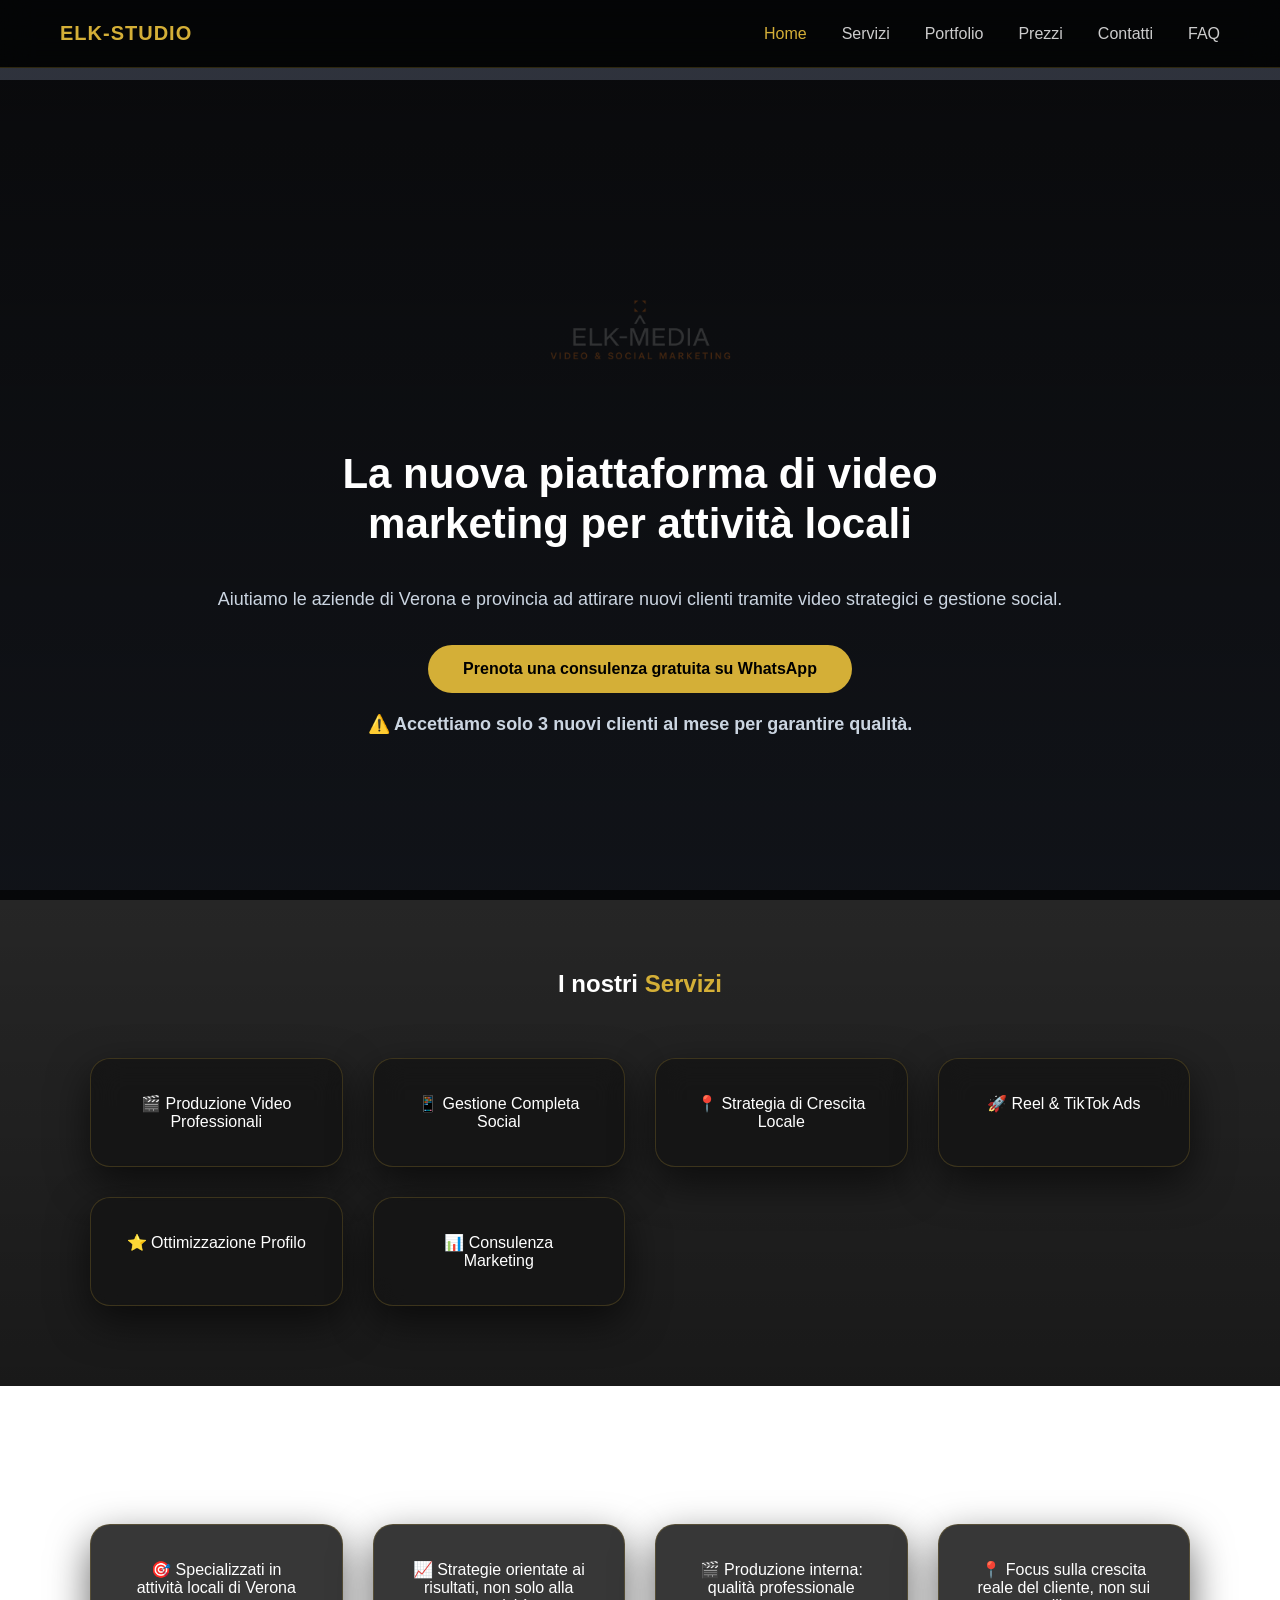
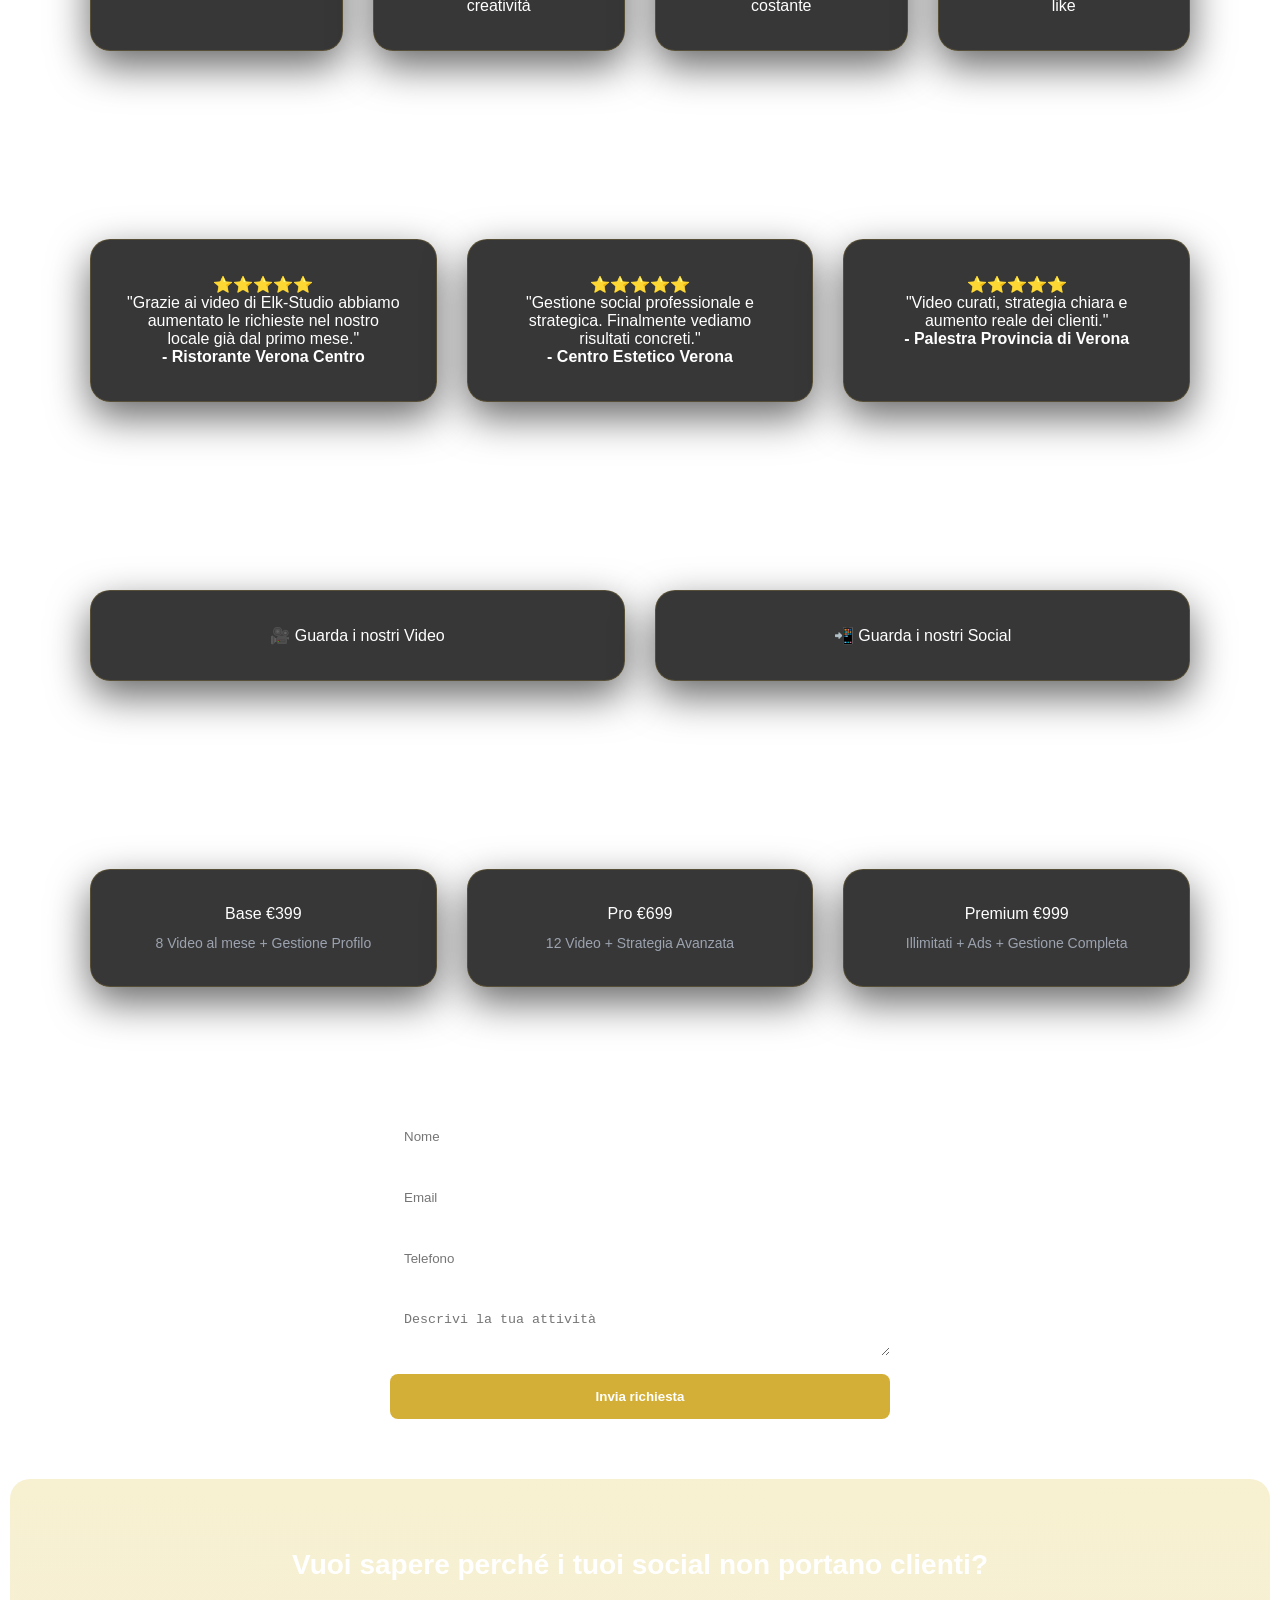
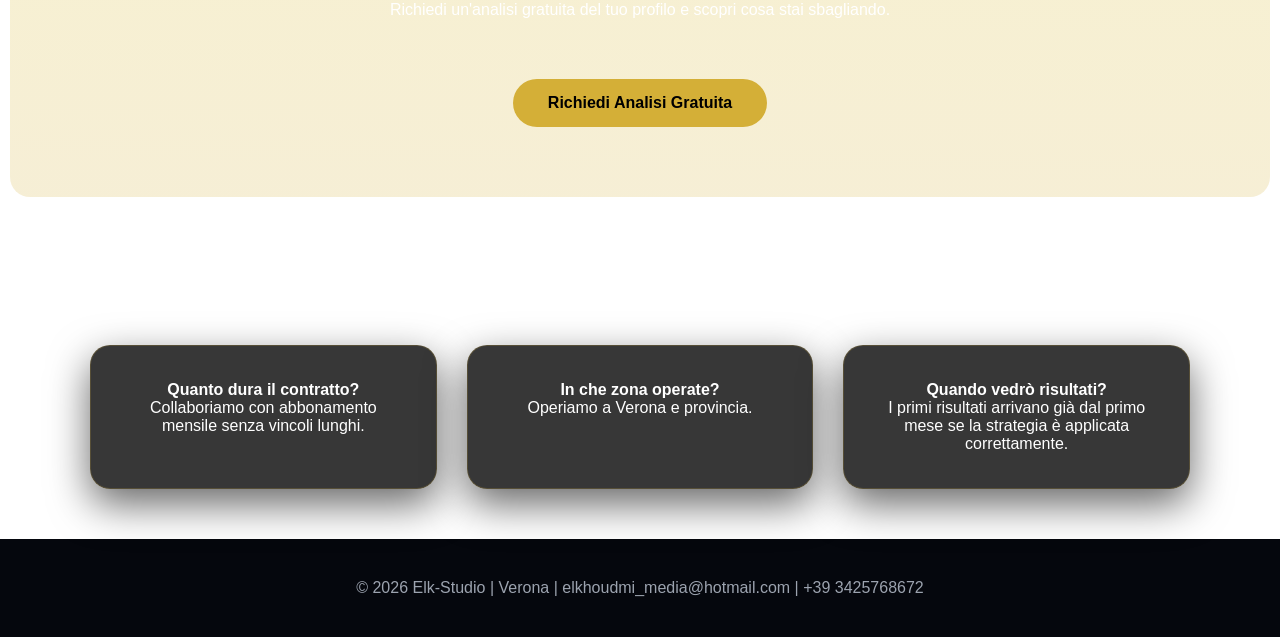
==== elk-studio-pro/index.html @ ca9f73fc "Add files via upload" ====
<!DOCTYPE html>
<html lang="it">
<head>
<meta charset="UTF-8">
<meta name="viewport" content="width=device-width, initial-scale=1.0">
<title>Elk-Studio | Video Marketing Verona</title>
<link rel="stylesheet" href="style.css">
</head>

<body>

<!-- NAVBAR -->
<nav class="navbar">
  <div class="nav-container">
    <div class="nav-left">
      <a href="#home" class="brand">ELK-STUDIO</a>
    </div>

    <ul class="nav-menu">
      <li><a href="#home" class="active">Home</a></li>
      <li><a href="#servizi">Servizi</a></li>
      <li><a href="#portfolio">Portfolio</a></li>
      <li><a href="#prezzi">Prezzi</a></li>
      <li><a href="#contact">Contatti</a></li>
      <li><a href="#faq">FAQ</a></li>
    </ul>
  </div>
</nav>

<!-- HERO -->
<section id="home" class="hero">
    <!-- Logo al centro, fuori dalla barra -->
    <div class="hero-logo-container">
      <img src="logo.png" alt="Elk-Studio" class="hero-logo">
    </div>

    <h1>La nuova piattaforma di video marketing per attività locali</h1>
    <p>Aiutiamo le aziende di Verona e provincia ad attirare nuovi clienti tramite video strategici e gestione social.</p>

    <a href="https://wa.me/393425768672?text=Ciao%20ELK,%20vorrei%20prenotare%20una%20consulenza%20gratuita" 
       class="btn">
       Prenota una consulenza gratuita su WhatsApp
    </a>
    <p class="urgent">⚠️ Accettiamo solo 3 nuovi clienti al mese per garantire qualità.</p>
</section>

<!-- SERVIZI -->
<section id="servizi" class="services">
    <h2>I nostri <span>Servizi</span></h2>
    <div class="grid">
        <div class="card">🎬 Produzione Video Professionali</div>
        <div class="card">📱 Gestione Completa Social</div>
        <div class="card">📍 Strategia di Crescita Locale</div>
        <div class="card">🚀 Reel & TikTok Ads</div>
        <div class="card">⭐ Ottimizzazione Profilo</div>
        <div class="card">📊 Consulenza Marketing</div>
    </div>
</section>

<!-- WHY -->
<section class="why">
    <h2>Perché scegliere Elk-Studio?</h2>
    <div class="grid">
        <div class="card">🎯 Specializzati in attività locali di Verona</div>
        <div class="card">📈 Strategie orientate ai risultati, non solo alla creatività</div>
        <div class="card">🎬 Produzione interna: qualità professionale costante</div>
        <div class="card">📍 Focus sulla crescita reale del cliente, non sui like</div>
    </div>
</section>

<!-- TESTIMONIALS -->
<section class="testimonials">
    <h2>Cosa dicono i nostri clienti</h2>
    <div class="grid">
        <div class="card">
            ⭐⭐⭐⭐⭐
            <p>"Grazie ai video di Elk-Studio abbiamo aumentato le richieste nel nostro locale già dal primo mese."</p>
            <strong>- Ristorante Verona Centro</strong>
        </div>

        <div class="card">
            ⭐⭐⭐⭐⭐
            <p>"Gestione social professionale e strategica. Finalmente vediamo risultati concreti."</p>
            <strong>- Centro Estetico Verona</strong>
        </div>

        <div class="card">
            ⭐⭐⭐⭐⭐
            <p>"Video curati, strategia chiara e aumento reale dei clienti."</p>
            <strong>- Palestra Provincia di Verona</strong>
        </div>
    </div>
</section>

<!-- PORTFOLIO -->
<section id="portfolio" class="portfolio">
    <h2>Portfolio</h2>
    <div class="grid">
        <a href="video.html" class="card link">🎥 Guarda i nostri Video</a>
        <a href="social.html" class="card link">📲 Guarda i nostri Social</a>
    </div>
</section>

<!-- PREZZI -->
<section id="prezzi" class="pricing">
    <h2>Piani Tariffari</h2>
    <div class="grid">
        <a href="base.html" class="price">Base €399<br><span>8 Video al mese + Gestione Profilo</span></a>
        <a href="pro.html" class="price">Pro €699<br><span>12 Video + Strategia Avanzata</span></a>
        <a href="premium.html" class="price">Premium €999<br><span>Illimitati + Ads + Gestione Completa</span></a>
    </div>
</section>

<!-- CONTATTI -->
<section id="contact" class="contact">
    <h2>Ti chiamiamo noi</h2>
    <form action="https://formsubmit.co/elkhoudmi_media@hotmail.com" method="POST">
        <input type="text" name="name" placeholder="Nome" required>
        <input type="email" name="email" placeholder="Email" required>
        <input type="text" name="phone" placeholder="Telefono" required>
        <textarea name="message" placeholder="Descrivi la tua attività"></textarea>
        <button type="submit">Invia richiesta</button>
    </form>
</section>

<!-- LEAD MAGNET -->
<section class="lead">
    <h2>Vuoi sapere perché i tuoi social non portano clienti?</h2>
    <p>Richiedi un'analisi gratuita del tuo profilo e scopri cosa stai sbagliando.</p>
    <a href="https://wa.me/393425768672?text=Ciao%20ELK,%20vorrei%20un%20analisi%20gratuita%20del%20mio%20profilo" class="btn">
        Richiedi Analisi Gratuita
    </a>
</section>

<!-- FAQ -->
<section id="faq" class="faq">
    <h2>FAQ</h2>
    <div class="grid">
        <div class="card">
            <strong>Quanto dura il contratto?</strong>
            <p>Collaboriamo con abbonamento mensile senza vincoli lunghi.</p>
        </div>
        <div class="card">
            <strong>In che zona operate?</strong>
            <p>Operiamo a Verona e provincia.</p>
        </div>
        <div class="card">
            <strong>Quando vedrò risultati?</strong>
            <p>I primi risultati arrivano già dal primo mese se la strategia è applicata correttamente.</p>
        </div>
    </div>
</section>

<!-- FOOTER -->
<footer>
    © 2026 Elk-Studio | Verona | elkhoudmi_media@hotmail.com | +39 3425768672
</footer>

<script src="script.js"></script>
</body>
</html>
---- elk-studio-pro/style.css ----
:root {
  --gold: #d4af37;
  --gold-light: #f1c94a;
  --dark: #0b0f1a;
  --dark-2: #111827;
  --card-bg: rgba(20, 20, 20, 0.85);
}
html {
  scroll-behavior: smooth;
}

* {
  margin: 0;
  padding: 0;
  box-sizing: border-box;
}

body {
  padding-top: 80px;
  font-family: Arial, Helvetica, sans-serif;
  color: white;
  background: 
    linear-gradient(rgba(11,15,26,0.85), rgba(17,24,39,0.9)),
    url("img/background-video.jpg");
  background-size: cover;
  background-position: center;
  background-attachment: fixed;
}

/* HEADER */
.header {
  text-align: center;
  padding: 20px;
}

.logo {
  width: 160px;
}

/* SECTIONS */
section {
  padding: 50px 20px;
  text-align: center;
}


.hero h1 {
  font-size: 42px;
  font-weight: 800;
  max-width: 800px;
  margin: 10px auto 20px auto;
  line-height: 1.2;
}

.hero p {
  margin-top: 20px;
  color: #cbd5e1;
  font-size: 18px;
}

.hero-logo {
  width: 20%;
  max-width: 1000px;
  height: auto;
}

/* BUTTON */
.btn {
  display: inline-block;
  margin-top: 35px;
  padding: 15px 35px;
  background: var(--gold);
  color: black;
  text-decoration: none;
  border-radius: 50px;
  font-weight: bold;
  transition: 0.4s;
}

.btn:hover {
  background: var(--gold-light);
  transform: scale(1.05);
}
.btn:hover {
  background: #d4af37;
}

/* GRID */
.grid {
  margin-top: 60px;
  display: grid;
  gap: 30px;
  grid-template-columns: repeat(auto-fit, minmax(250px, 1fr));
  max-width: 1100px;
  margin-left: auto;
  margin-right: auto;
}

/* CARD + PRICE */
.card,
.price {
  background: var(--card-bg);
  backdrop-filter: blur(15px);
  padding: 35px;
  border-radius: 20px;
  transition: all 0.4s ease;
  text-decoration: none;
  color: white;
  border: 1px solid rgba(212, 175, 55, 0.2);
  box-shadow: 0 15px 40px rgba(0, 0, 0, 0.6);
}

.card:hover,
.price:hover {
  transform: translateY(-12px);
  box-shadow: 0 25px 60px rgba(212, 175, 55, 0.3);
}
.card:hover,
.price:hover {
  transform: translateY(-12px) scale(1.02);
  box-shadow: 0 25px 60px rgba(0, 0, 0, 0.6);
}

.price span {
  display: block;
  margin-top: 12px;
  font-size: 14px;
  color: #9ca3af;
}

/* CONTACT */
.contact form {
  max-width: 500px;
  margin: auto;
  display: flex;
  flex-direction: column;
  gap: 18px;
}

.contact input,
.contact textarea {
  padding: 14px;
  border-radius: 8px;
  border: none;
}

.contact button {
  padding: 15px;
  border-radius: 8px;
  border: none;
  background: #d4af37;
  color: white;
  font-weight: bold;
  cursor: pointer;
  transition: 0.3s;
}

.contact button:hover {
  background: #d4af37;
}

.urgent {
  margin-top: 15px;
  font-size: 14px;
  color: #f87171;
  font-weight: bold;
}

/* LEAD SECTION */
.lead {
  background: linear-gradient(1deg, #d4af3735, #dfc64740);
  padding: 70px 20px;
  border-radius: 20px;
  margin: 10px 10px;
}

.lead h2 {
  font-size: 28px;
  margin-bottom: 20px;
}

.lead p {
  margin-bottom: 25px;
  font-size: 16px;
}

/* FOOTER */
footer {
  padding: 40px;
  text-align: center;
  background: #05070d;
  color: #9ca3af;
}

/* ANIMAZIONI PREMIUM */
.hidden {
  opacity: 0;
  transform: translateY(60px) scale(0.95);
}

.show {
  opacity: 1;
  transform: translateY(0) scale(1);
  transition: all 0.9s cubic-bezier(0.16, 1, 0.3, 1);
}

/* NAVBAR */
.navbar {
  background: rgba(0, 0, 0, 0.9);
  backdrop-filter: blur(15px);
  padding: 22px 60px;
  position: fixed;
  width: 100%;
  top: 0;
  z-index: 1000;
  border-bottom: 1px solid rgba(212, 175, 55, 0.2);
}

.nav-container {
  display: flex;
  justify-content: space-between;
  align-items: center;
}

.brand {
  color: #d4af37;
  font-size: 20px;
  font-weight: 700;
  text-decoration: none;
  letter-spacing: 1px;
}

.nav-menu {
  list-style: none;
  display: flex;
  gap: 35px;
}

.nav-menu a {
  text-decoration: none;
  color: #ccc;
  font-weight: 500;
  transition: 0.3s;
}

.nav-menu a:hover {
  color: #d4af37;
}

.nav-menu .active {
  color: #d4af37;
}
@keyframes subtleZoom {
  0% { background-size: 100%; }
  100% { background-size: 110%; }
}

body {
  animation: subtleZoom 20s ease-in-out infinite alternate;
}
#video {
  background:
    linear-gradient(rgba(0,0,0,0.85), rgba(0,0,0,0.9)),
    url("img/editing-room.jpg");
  background-size: cover;
  background-position: center;
}
.hero {
  position: relative;
  min-height: 90vh;
  display: flex;
  flex-direction: column;
  justify-content: center;
  align-items: center;
  text-align: center;
  color: white;
  background: url("hero.jpg") center/cover no-repeat;
}

.hero::before {
  content: "";
  position: absolute;
  inset: 0;
  background: linear-gradient(
    180deg,
    rgba(0,0,0,0.8),
    rgba(0,0,0,0.6)
  );
}

.hero h1,
.hero p,
.hero .btn {
  position: relative;
  z-index: 2;
}
.services {
  padding: 80px 20px;

  background:
    linear-gradient(rgba(0,0,0,0.85), rgba(0,0,0,0.9)),
    url("img/editing-room.jpg");

  background-size: cover;
  background-position: center;
}

h1 span,
h2 span {
  color: var(--gold);
}
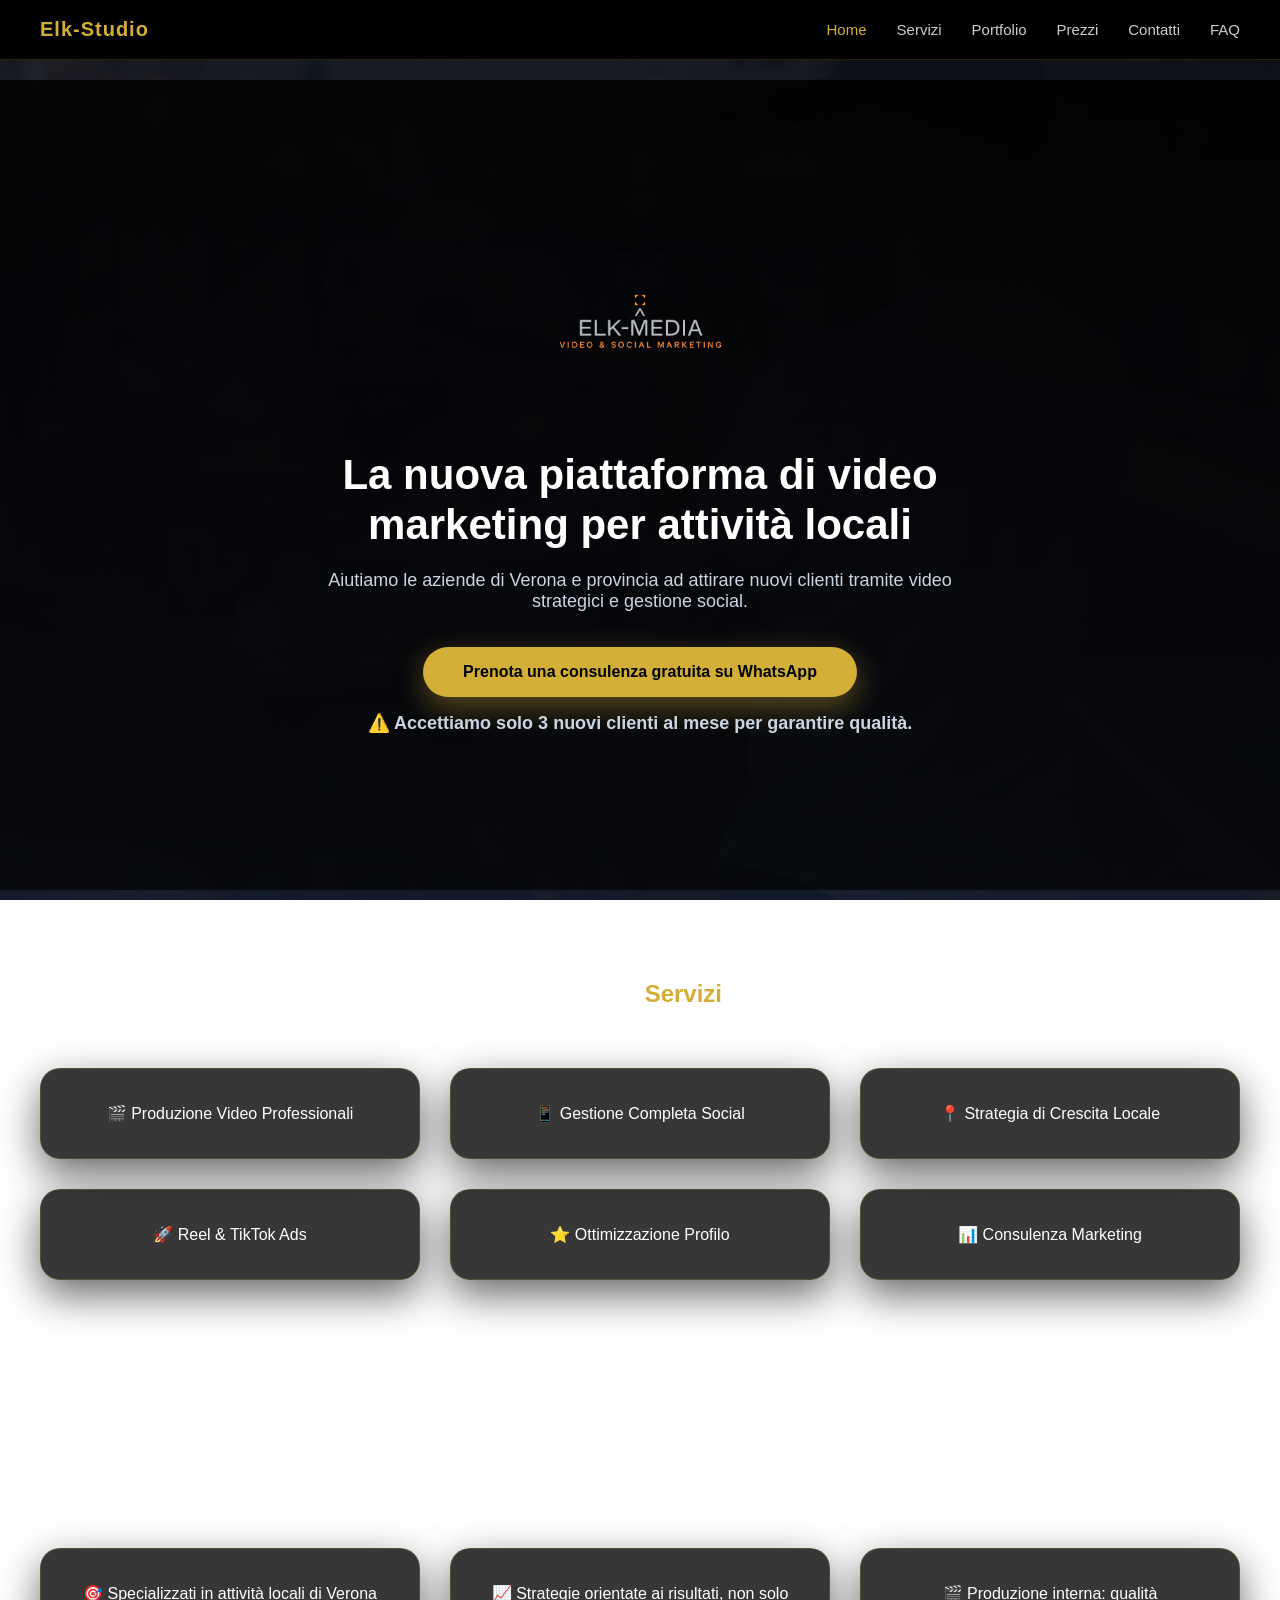
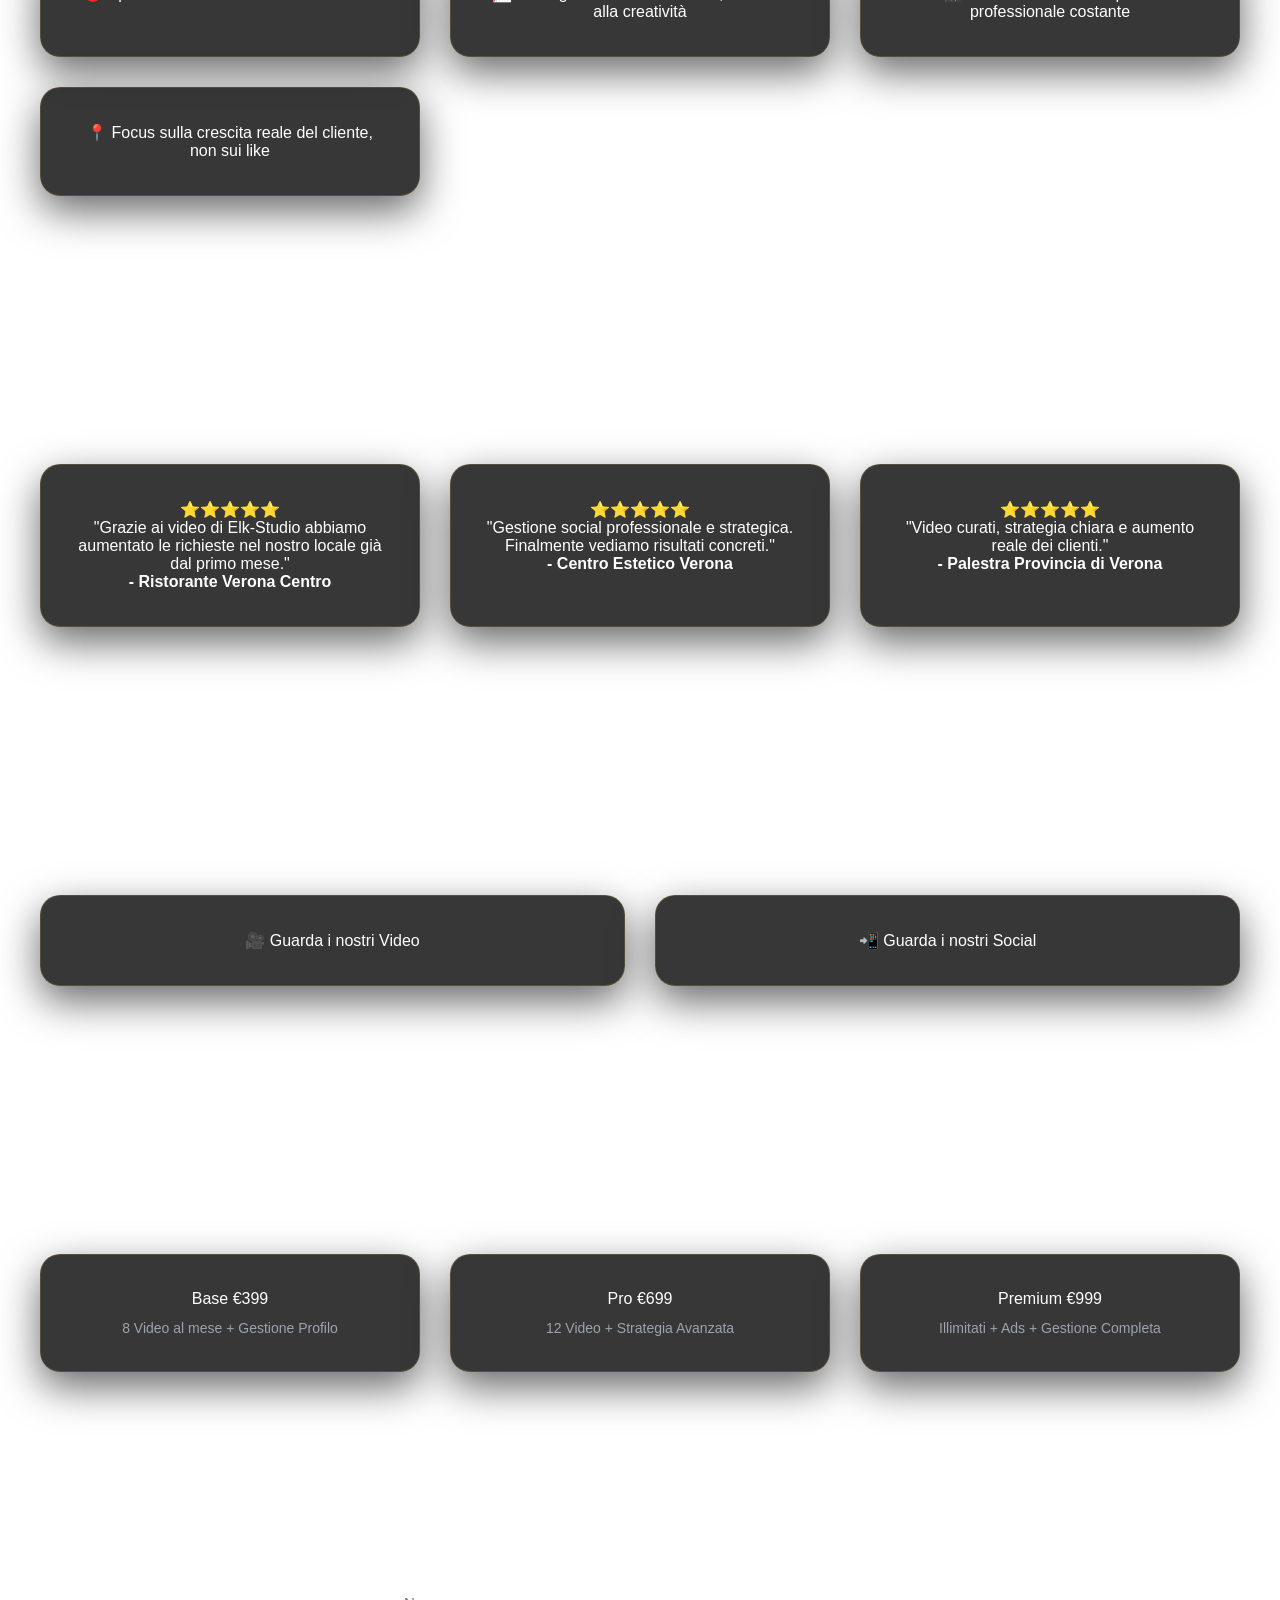
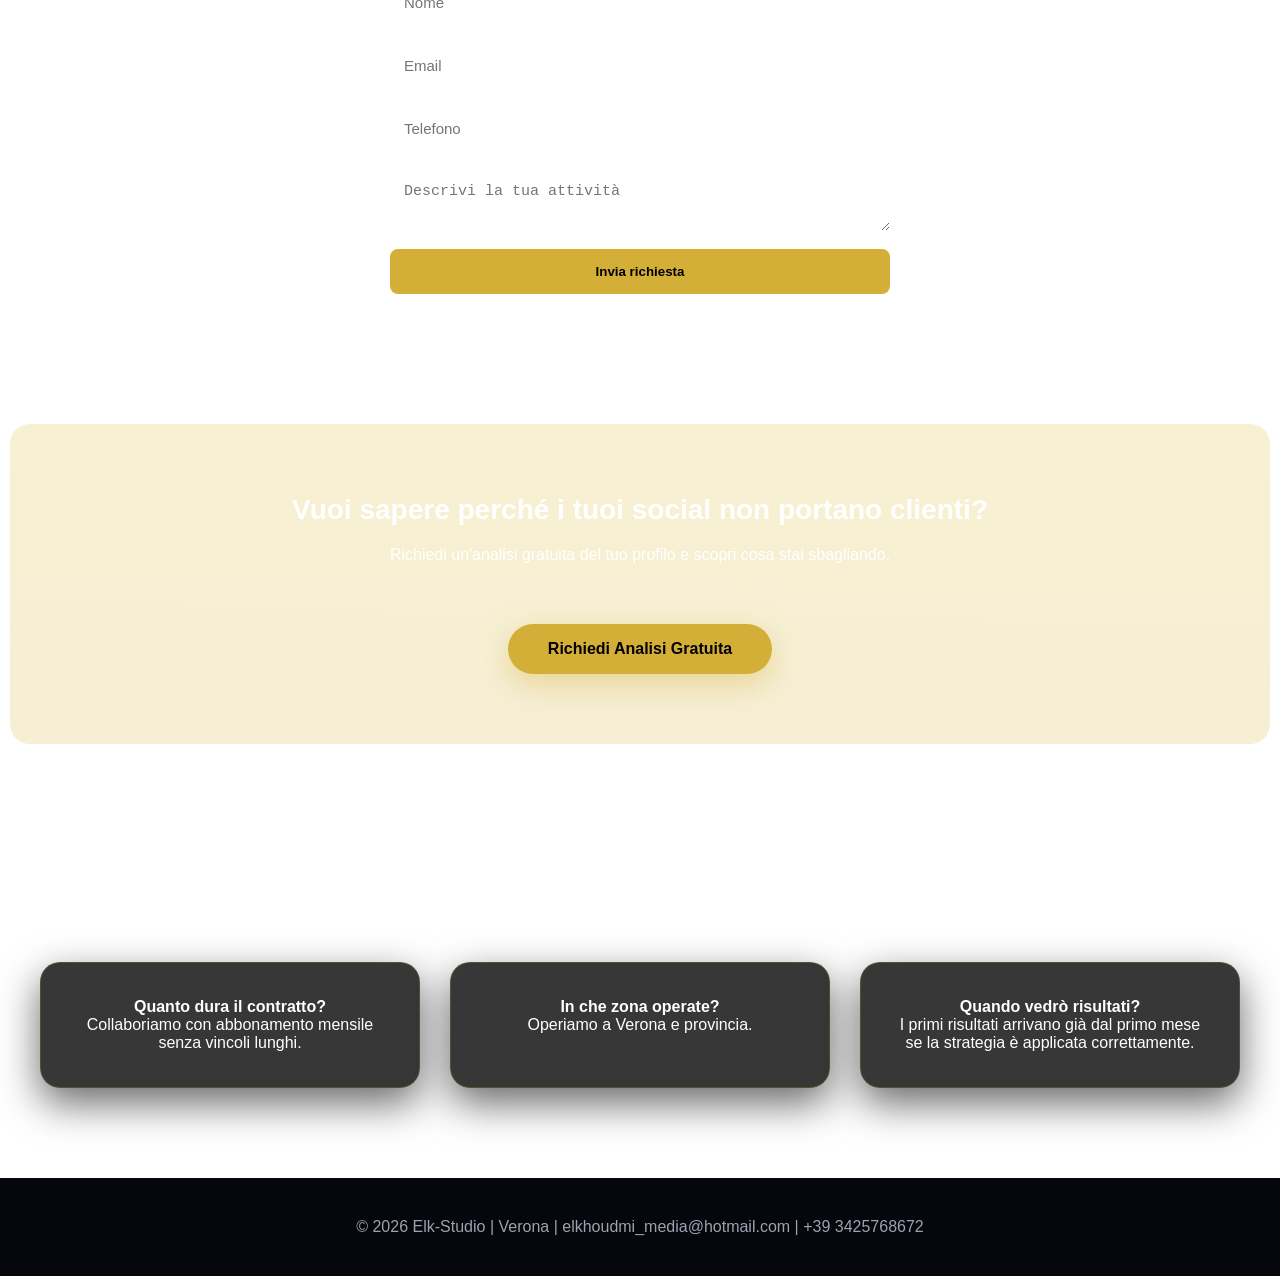
==== commit 61f7720a: "sfondi" ====
--- a/elk-studio-pro/index.html
+++ b/elk-studio-pro/index.html
@@ -7,16 +7,20 @@
 <link rel="stylesheet" href="style.css">
 </head>
 
-<body>
+<body class="bg-sfondo4">
 
 <!-- NAVBAR -->
 <nav class="navbar">
   <div class="nav-container">
     <div class="nav-left">
-      <a href="#home" class="brand">ELK-STUDIO</a>
+      <a href="#home" class="brand">Elk-Studio</a>
     </div>
 
-    <ul class="nav-menu">
+    <!-- Aggiunto l'id e l'icona per l'hamburger menu -->
+    <div id="hamburger" class="hamburger">☰</div>
+
+    <!-- Aggiunto l'id per il menu -->
+    <ul id="navMenu" class="nav-menu">
       <li><a href="#home" class="active">Home</a></li>
       <li><a href="#servizi">Servizi</a></li>
       <li><a href="#portfolio">Portfolio</a></li>
@@ -114,7 +118,8 @@
 <!-- CONTATTI -->
 <section id="contact" class="contact">
     <h2>Ti chiamiamo noi</h2>
-    <form action="https://formsubmit.co/elkhoudmi_media@hotmail.com" method="POST">
+    <!-- Corretto il link della mail e aggiunto enctype -->
+    <form action="mailto:elkhoudmi_media@hotmail.com" method="POST" enctype="text/plain">
         <input type="text" name="name" placeholder="Nome" required>
         <input type="email" name="email" placeholder="Email" required>
         <input type="text" name="phone" placeholder="Telefono" required>
--- a/elk-studio-pro/style.css
+++ b/elk-studio-pro/style.css
@@ -5,6 +5,7 @@
   --dark-2: #111827;
   --card-bg: rgba(20, 20, 20, 0.85);
 }
+
 html {
   scroll-behavior: smooth;
 }
@@ -19,196 +20,20 @@
   padding-top: 80px;
   font-family: Arial, Helvetica, sans-serif;
   color: white;
-  background: 
-    linear-gradient(rgba(11,15,26,0.85), rgba(17,24,39,0.9)),
+  background:
+    linear-gradient(rgba(11,15,26,0.92), rgba(17,24,39,0.95)),
     url("img/background-video.jpg");
   background-size: cover;
   background-position: center;
   background-attachment: fixed;
 }
 
-/* HEADER */
-.header {
-  text-align: center;
-  padding: 20px;
-}
-
-.logo {
-  width: 160px;
-}
-
-/* SECTIONS */
-section {
-  padding: 50px 20px;
-  text-align: center;
-}
-
-
-.hero h1 {
-  font-size: 42px;
-  font-weight: 800;
-  max-width: 800px;
-  margin: 10px auto 20px auto;
-  line-height: 1.2;
-}
-
-.hero p {
-  margin-top: 20px;
-  color: #cbd5e1;
-  font-size: 18px;
-}
-
-.hero-logo {
-  width: 20%;
-  max-width: 1000px;
-  height: auto;
-}
-
-/* BUTTON */
-.btn {
-  display: inline-block;
-  margin-top: 35px;
-  padding: 15px 35px;
-  background: var(--gold);
-  color: black;
-  text-decoration: none;
-  border-radius: 50px;
-  font-weight: bold;
-  transition: 0.4s;
-}
-
-.btn:hover {
-  background: var(--gold-light);
-  transform: scale(1.05);
-}
-.btn:hover {
-  background: #d4af37;
-}
-
-/* GRID */
-.grid {
-  margin-top: 60px;
-  display: grid;
-  gap: 30px;
-  grid-template-columns: repeat(auto-fit, minmax(250px, 1fr));
-  max-width: 1100px;
-  margin-left: auto;
-  margin-right: auto;
-}
-
-/* CARD + PRICE */
-.card,
-.price {
-  background: var(--card-bg);
+/* ================= NAVBAR ================= */
+
+.navbar {
+  background: rgba(0, 0, 0, 0.95);
   backdrop-filter: blur(15px);
-  padding: 35px;
-  border-radius: 20px;
-  transition: all 0.4s ease;
-  text-decoration: none;
-  color: white;
-  border: 1px solid rgba(212, 175, 55, 0.2);
-  box-shadow: 0 15px 40px rgba(0, 0, 0, 0.6);
-}
-
-.card:hover,
-.price:hover {
-  transform: translateY(-12px);
-  box-shadow: 0 25px 60px rgba(212, 175, 55, 0.3);
-}
-.card:hover,
-.price:hover {
-  transform: translateY(-12px) scale(1.02);
-  box-shadow: 0 25px 60px rgba(0, 0, 0, 0.6);
-}
-
-.price span {
-  display: block;
-  margin-top: 12px;
-  font-size: 14px;
-  color: #9ca3af;
-}
-
-/* CONTACT */
-.contact form {
-  max-width: 500px;
-  margin: auto;
-  display: flex;
-  flex-direction: column;
-  gap: 18px;
-}
-
-.contact input,
-.contact textarea {
-  padding: 14px;
-  border-radius: 8px;
-  border: none;
-}
-
-.contact button {
-  padding: 15px;
-  border-radius: 8px;
-  border: none;
-  background: #d4af37;
-  color: white;
-  font-weight: bold;
-  cursor: pointer;
-  transition: 0.3s;
-}
-
-.contact button:hover {
-  background: #d4af37;
-}
-
-.urgent {
-  margin-top: 15px;
-  font-size: 14px;
-  color: #f87171;
-  font-weight: bold;
-}
-
-/* LEAD SECTION */
-.lead {
-  background: linear-gradient(1deg, #d4af3735, #dfc64740);
-  padding: 70px 20px;
-  border-radius: 20px;
-  margin: 10px 10px;
-}
-
-.lead h2 {
-  font-size: 28px;
-  margin-bottom: 20px;
-}
-
-.lead p {
-  margin-bottom: 25px;
-  font-size: 16px;
-}
-
-/* FOOTER */
-footer {
-  padding: 40px;
-  text-align: center;
-  background: #05070d;
-  color: #9ca3af;
-}
-
-/* ANIMAZIONI PREMIUM */
-.hidden {
-  opacity: 0;
-  transform: translateY(60px) scale(0.95);
-}
-
-.show {
-  opacity: 1;
-  transform: translateY(0) scale(1);
-  transition: all 0.9s cubic-bezier(0.16, 1, 0.3, 1);
-}
-
-/* NAVBAR */
-.navbar {
-  background: rgba(0, 0, 0, 0.9);
-  backdrop-filter: blur(15px);
-  padding: 22px 60px;
+  padding: 18px 40px;
   position: fixed;
   width: 100%;
   top: 0;
@@ -223,7 +48,7 @@
 }
 
 .brand {
-  color: #d4af37;
+  color: var(--gold);
   font-size: 20px;
   font-weight: 700;
   text-decoration: none;
@@ -233,7 +58,7 @@
 .nav-menu {
   list-style: none;
   display: flex;
-  gap: 35px;
+  gap: 30px;
 }
 
 .nav-menu a {
@@ -241,30 +66,16 @@
   color: #ccc;
   font-weight: 500;
   transition: 0.3s;
-}
-
-.nav-menu a:hover {
-  color: #d4af37;
-}
-
+  font-size: 15px;
+}
+
+.nav-menu a:hover,
 .nav-menu .active {
-  color: #d4af37;
-}
-@keyframes subtleZoom {
-  0% { background-size: 100%; }
-  100% { background-size: 110%; }
-}
-
-body {
-  animation: subtleZoom 20s ease-in-out infinite alternate;
-}
-#video {
-  background:
-    linear-gradient(rgba(0,0,0,0.85), rgba(0,0,0,0.9)),
-    url("img/editing-room.jpg");
-  background-size: cover;
-  background-position: center;
-}
+  color: var(--gold);
+}
+
+/* ================= HERO ================= */
+
 .hero {
   position: relative;
   min-height: 90vh;
@@ -273,7 +84,7 @@
   justify-content: center;
   align-items: center;
   text-align: center;
-  color: white;
+  padding: 0 20px;
   background: url("hero.jpg") center/cover no-repeat;
 }
 
@@ -283,29 +94,313 @@
   inset: 0;
   background: linear-gradient(
     180deg,
-    rgba(0,0,0,0.8),
-    rgba(0,0,0,0.6)
+    rgba(0,0,0,0.85),
+    rgba(0,0,0,0.65)
   );
 }
 
 .hero h1,
 .hero p,
-.hero .btn {
+.hero .btn,
+.hero-logo-container {
   position: relative;
   z-index: 2;
 }
-.services {
-  padding: 80px 20px;
-
-  background:
-    linear-gradient(rgba(0,0,0,0.85), rgba(0,0,0,0.9)),
-    url("img/editing-room.jpg");
-
-  background-size: cover;
-  background-position: center;
+
+.hero h1 {
+  font-size: 42px;
+  font-weight: 800;
+  max-width: 800px;
+  margin-bottom: 20px;
+  line-height: 1.2;
+}
+
+.hero p {
+  font-size: 18px;
+  color: #cbd5e1;
+  max-width: 700px;
+}
+
+.hero-logo {
+  width: 180px;
+  margin-bottom: 30px;
+}
+
+/* ================= BUTTON ================= */
+
+.btn {
+  display: inline-block;
+  margin-top: 35px;
+  padding: 16px 40px;
+  background: var(--gold);
+  color: black;
+  text-decoration: none;
+  border-radius: 50px;
+  font-weight: bold;
+  transition: 0.4s;
+  box-shadow: 0 10px 30px rgba(212,175,55,0.4);
+}
+
+.btn:hover {
+  background: var(--gold-light);
+  transform: scale(1.05);
+}
+
+/* ================= SECTIONS ================= */
+
+section {
+  padding: 90px 20px;
+  text-align: center;
 }
 
 h1 span,
 h2 span {
   color: var(--gold);
+}
+
+/* ================= GRID ================= */
+
+.grid {
+  margin-top: 60px;
+  display: grid;
+  gap: 30px;
+  grid-template-columns: repeat(auto-fit, minmax(280px, 1fr));
+  max-width: 1200px;
+  margin-left: auto;
+  margin-right: auto;
+}
+
+/* ================= CARD ================= */
+
+.card,
+.price {
+  background: var(--card-bg);
+  backdrop-filter: blur(18px);
+  padding: 35px;
+  border-radius: 20px;
+  transition: all 0.4s ease;
+  text-decoration: none;
+  color: white;
+  border: 1px solid rgba(212, 175, 55, 0.2);
+  box-shadow: 0 15px 40px rgba(0, 0, 0, 0.6);
+}
+
+.card:hover,
+.price:hover {
+  transform: translateY(-10px) scale(1.02);
+  box-shadow: 0 25px 60px rgba(212, 175, 55, 0.3);
+}
+
+.price span {
+  display: block;
+  margin-top: 12px;
+  font-size: 14px;
+  color: #9ca3af;
+}
+
+/* ================= CONTACT ================= */
+
+.contact form {
+  max-width: 500px;
+  margin: auto;
+  display: flex;
+  flex-direction: column;
+  gap: 18px;
+}
+
+.contact input,
+.contact textarea {
+  padding: 14px;
+  border-radius: 8px;
+  border: none;
+  font-size: 15px;
+}
+
+.contact button {
+  padding: 15px;
+  border-radius: 8px;
+  border: none;
+  background: var(--gold);
+  color: black;
+  font-weight: bold;
+  cursor: pointer;
+  transition: 0.3s;
+}
+
+.contact button:hover {
+  background: var(--gold-light);
+}
+
+.urgent {
+  margin-top: 15px;
+  font-size: 14px;
+  color: #f87171;
+  font-weight: bold;
+}
+
+/* ================= LEAD ================= */
+
+.lead {
+  background: linear-gradient(1deg, #d4af3735, #dfc64740);
+  padding: 70px 20px;
+  border-radius: 20px;
+  margin: 40px 10px;
+}
+
+.lead h2 {
+  font-size: 28px;
+  margin-bottom: 20px;
+}
+
+.lead p {
+  margin-bottom: 25px;
+  font-size: 16px;
+}
+
+/* ================= FOOTER ================= */
+
+footer {
+  padding: 40px;
+  text-align: center;
+  background: #05070d;
+  color: #9ca3af;
+}
+
+/* ================= UTILITIES & ANIMATIONS ================= */
+
+.hidden {
+  opacity: 0;
+  transform: translateY(40px);
+}
+
+.show {
+  opacity: 1;
+  transform: translateY(0);
+  transition: all 0.8s ease;
+}
+
+.fixed-cta {
+  display: none;
+}
+
+/* HAMBURGER */
+.hamburger {
+  display: none;
+  font-size: 28px;
+  color: var(--gold);
+  cursor: pointer;
+}
+
+/* ================= MOBILE ================= */
+
+@media (max-width: 768px) {
+
+  body {
+    background-attachment: scroll;
+  }
+
+  .navbar {
+    padding: 15px 20px;
+  }
+
+  .nav-menu {
+    position: absolute;
+    top: 70px;
+    right: 0;
+    background: #000;
+    width: 100%;
+    flex-direction: column;
+    align-items: center;
+    gap: 20px;
+    padding: 30px 0;
+    display: none;
+  }
+
+  .nav-menu.active {
+    display: flex;
+  }
+
+  .hamburger {
+    display: block;
+  }
+
+  .hero {
+    min-height: 85vh;
+  }
+
+  .hero h1 {
+    font-size: 28px;
+  }
+
+  .hero p {
+    font-size: 15px;
+  }
+
+  .hero-logo {
+    width: 140px;
+  }
+
+  section {
+    padding: 60px 15px;
+  }
+
+  .grid {
+    grid-template-columns: 1fr;
+  }
+
+  .card,
+  .price {
+    padding: 25px;
+  }
+
+  .btn {
+    width: 100%;
+    text-align: center;
+  }
+
+  .fixed-cta {
+    display: block;
+    position: fixed;
+    bottom: 15px;
+    left: 15px;
+    right: 15px;
+    z-index: 999;
+  }
+}
+/* ================= SFONDI PERSONALIZZATI ================= */
+
+.bg-sfondo1 {
+  background: 
+    linear-gradient(rgba(11,15,26,0.92), rgba(17,24,39,0.95)), 
+    url("sfondo1.png");
+  background-size: cover;
+  background-position: center;
+  background-attachment: fixed;
+}
+
+.bg-sfondo2 {
+  background: 
+    linear-gradient(rgba(11,15,26,0.92), rgba(17,24,39,0.95)), 
+    url("sfondo2.png");
+  background-size: cover;
+  background-position: center;
+  background-attachment: fixed;
+}
+
+.bg-sfondo3 {
+  background: 
+    linear-gradient(rgba(11,15,26,0.92), rgba(17,24,39,0.95)), 
+    url("sfondo3.png");
+  background-size: cover;
+  background-position: center;
+  background-attachment: fixed;
+}
+
+.bg-sfondo4 {
+  background: 
+    linear-gradient(rgba(11,15,26,0.92), rgba(17,24,39,0.95)), 
+    url("sfondo4.png");
+  background-size: cover;
+  background-position: center;
+  background-attachment: fixed;
 }
